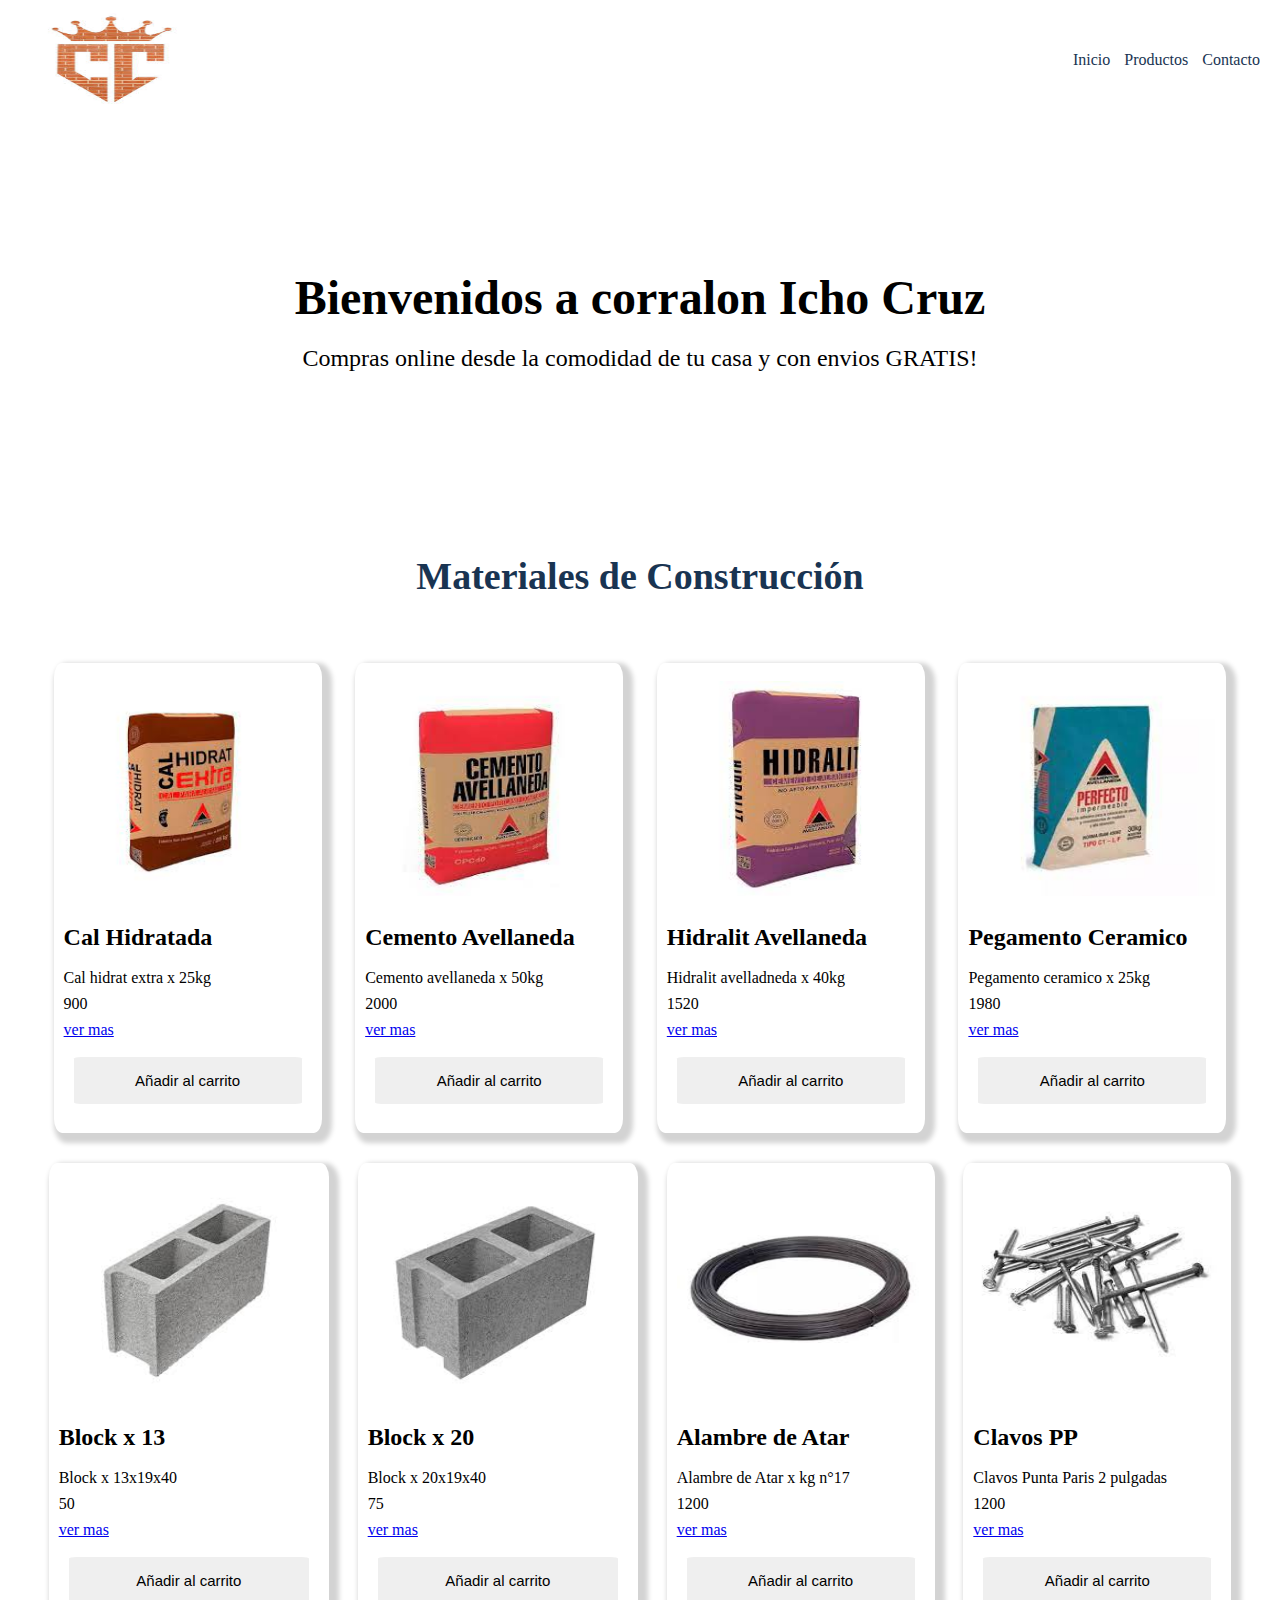
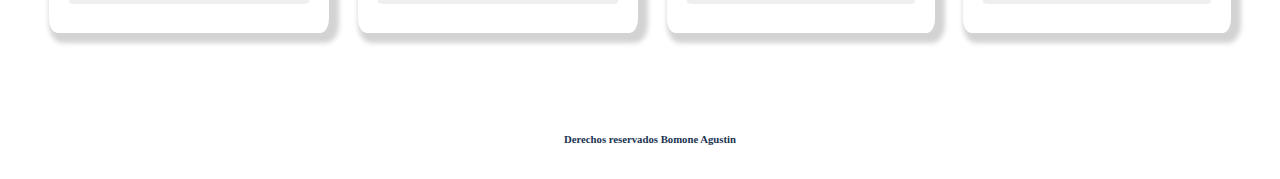
==== index.html @ a0a011be "primer commit" ====
<!DOCTYPE html>
<html lang="es">
<head>
    <meta charset="UTF-8">
    <meta http-equiv="X-UA-Compatible" content="IE=edge">
    <meta name="viewport" content="width=device-width, initial-scale=1.0">
    <link href="https://cdn.jsdelivr.net/npm/bootstrap@5.3.0-alpha3/dist/css/bootstrap.min.css" rel="stylesheet" integrity="sha384-KK94CHFLLe+nY2dmCWGMq91rCGa5gtU4mk92HdvYe+M/SXH301p5ILy+dN9+nJOZ" crossorigin="anonymous">
    <script src="https://cdn.jsdelivr.net/npm/bootstrap@5.3.0-alpha3/dist/js/bootstrap.bundle.min.js" integrity="sha384-ENjdO4Dr2bkBIFxQpeoTz1HIcje39Wm4jDKdf19U8gI4ddQ3GYNS7NTKfAdVQSZe" crossorigin="anonymous"></script>
    <link rel="stylesheet" href="./estilos/estilos.css">
    <title>Corralon</title>
     
</head>

<body>
    <header>
        <img src="./multimedia/logo.jpg" width="200" height="100" alt="">
        
        <nav>
            <ul>
                <li><a href="a">Inicio</a></li><li>
                <li><a href="a">Productos</a></li>
                <li><a href="a">Contacto</a></li>
            </ul>
        </nav>
    </header>

    <main>
        <section class="fondo">
            <h2>Bienvenidos a corralon Icho Cruz</h2>
            <p>Compras online desde la comodidad de tu casa y con envios GRATIS!</p>
            


        </section>

        <H2>Materiales de Construcción</H2>

        <section class="MatCons" id="contenedorPro">
            <!--<div class="producto">
                <img src="" alt="producto">
                <h3>Nombre del producto</h3>
                <p>Descripcion del producto</p>
                <a href="a">ver mas</a>
                <button class="btn">Añadir al carrito</button>
            </div>
            <div class="producto">
                <img src="" alt="producto">
                <h3>Nombre del producto</h3>
                <p>Descripcion del producto</p>
                <a href="a">ver mas</a>
                <button class="btn">Añadir al carrito</button>
            </div>
            <div class="producto">
                <img src="" alt="producto">
                <h3>Nombre del producto</h3>
                <p>Descripcion del producto</p>
                <a href="a">ver mas</a>
                <button class="btn">Añadir al carrito</button>
            </div>
            <div class="producto">
                <img src="" alt="producto">
                <h3>Nombre del producto</h3>
                <p>Descripcion del producto</p>
                <a href="a">ver mas</a>
                <button class="btn">Añadir al carrito</button>
            </div> -->

        </section>

    </main>
  <script src="./js/array.js"></script>
</body>
<footer>
    <h6>Derechos reservados Bomone Agustin</h6>
</footer>
</html>
---- estilos/estilos.css ----
body{
    font font-family: Arial, sans-serif;
    margin: 0;
    padding: 0;
    background-color:white;
}

header{
    background-color: #fff;
    color: #193452;
    padding: 10px;
    display: flex;
    justify-content: space-between;
    align-items: center;
    height: 100px;
}

h1{
    letter-spacing: 10px;
    margin-left: 100px;
}

nav ul{
    list-style: none;
    margin: 0;
    padding: 0;
}

nav ul li a{
    color: #193452;
    text-decoration: none;
    margin-right: 10px;
    
}

li{
    display: inline;
    
}

.fondo{
    background-image: url('https://bit.ly/3molYkv');
    background-position: center;
    color: black;
    padding: 150px 0;
    text-align: center;
   
    
}

.fondo h2{
    color: black;
    font-size: 48px;
    margin: 0;
}

.fondo p{
    font-size: 24px;
    margin: 20px 0 0 0;
}

h2{
    text-align: center;
    font-size: 38px;
    color: #193452;
}

.MatCons{
    margin: 50px 0;
    padding: 0 20px;
    display: flex;
    justify-content: space-evenly;
    flex-wrap: wrap;
    
}

.producto{
    display: flex;
    flex-direction: column;
    justify-content: space-evenly;
    min-width: 20%;
    height:450px;
    box-shadow: 5px 5px 5px 5px #0505052d;
    padding: 10px;
    border-radius: 3%;
    margin: 15px 0;
}

.producto:hover{
    border: 2px solid #193452;
}

.producto img{
    display:block;
    width: 100%;
    height: 215px;
}

.producto h3{
    font-size: 24px;
    margin: 20px 0 10px 0;
}

.producto p{
    font-size: 16px;
    margin: 0;
}

.btn{
    margin: 10px;
    padding: 15px;
    border-radius: 3%;
    cursor: pointer;
    color:black;
    font-size: 15px;
    border: none;
}

.btn:hover{
    border: 1px solid black;
}

footer{
    width: 100%;
    background-color: #fff;
    color: #193452;
    padding: 10px;
    text-align: center;
}
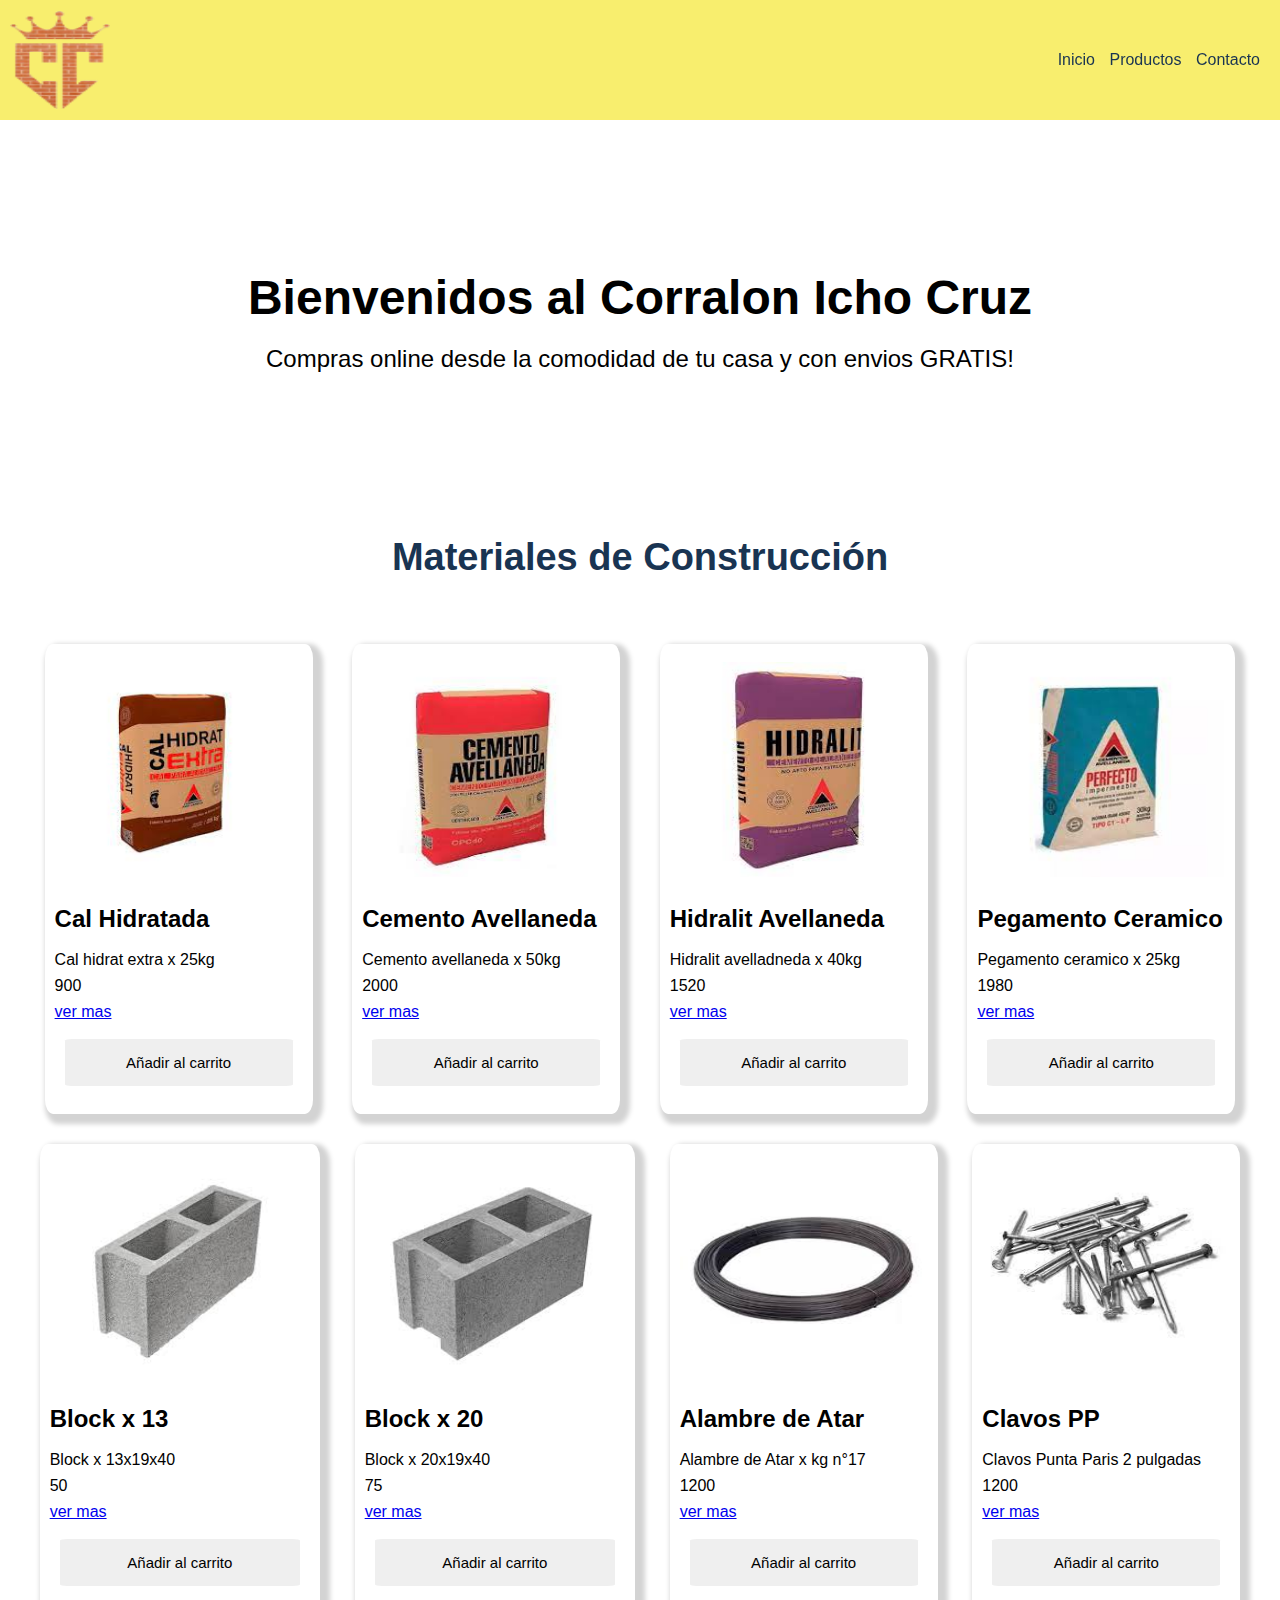
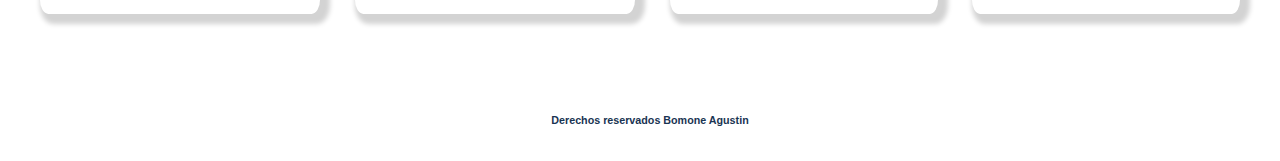
==== commit b801a19f: "primer modificacion y prueba de commit" ====
--- a/index.html
+++ b/index.html
@@ -8,17 +8,18 @@
     <script src="https://cdn.jsdelivr.net/npm/bootstrap@5.3.0-alpha3/dist/js/bootstrap.bundle.min.js" integrity="sha384-ENjdO4Dr2bkBIFxQpeoTz1HIcje39Wm4jDKdf19U8gI4ddQ3GYNS7NTKfAdVQSZe" crossorigin="anonymous"></script>
     <link rel="stylesheet" href="./estilos/estilos.css">
     <title>Corralon</title>
+    <link rel="icon" href="multimedia/logo.ico">
      
 </head>
 
 <body>
-    <header>
-        <img src="./multimedia/logo.jpg" width="200" height="100" alt="">
+    <header class="sticky">
+        <img src="./multimedia/logo.png" height="100px" width="100px" alt="logo">
         
         <nav>
             <ul>
-                <li><a href="a">Inicio</a></li><li>
-                <li><a href="a">Productos</a></li>
+                <li><a href="#">Inicio</a></li><li>
+                <li><a href="#titProd">Productos</a></li>
                 <li><a href="a">Contacto</a></li>
             </ul>
         </nav>
@@ -26,14 +27,11 @@
 
     <main>
         <section class="fondo">
-            <h2>Bienvenidos a corralon Icho Cruz</h2>
+            <h2>Bienvenidos al Corralon Icho Cruz</h2>
             <p>Compras online desde la comodidad de tu casa y con envios GRATIS!</p>
-            
-
-
         </section>
 
-        <H2>Materiales de Construcción</H2>
+        <H2 id="titProd">Materiales de Construcción</H2>
 
         <section class="MatCons" id="contenedorPro">
             <!--<div class="producto">
@@ -68,9 +66,9 @@
         </section>
 
     </main>
-  <script src="./js/array.js"></script>
+    <script src="./js/array.js"></script>
+    <footer>
+        <h6>Derechos reservados Bomone Agustin</h6>
+    </footer>
 </body>
-<footer>
-    <h6>Derechos reservados Bomone Agustin</h6>
-</footer>
 </html>--- a/estilos/estilos.css
+++ b/estilos/estilos.css
@@ -1,18 +1,23 @@
 body{
-    font font-family: Arial, sans-serif;
+    font-family: Arial, sans-serif;
     margin: 0;
     padding: 0;
-    background-color:white;
+}
+
+.sticky {
+    position: sticky;
+    top: 0;
+    z-index: 1000;
 }
 
 header{
-    background-color: #fff;
     color: #193452;
     padding: 10px;
     display: flex;
     justify-content: space-between;
     align-items: center;
     height: 100px;
+    background-color: rgba(247, 236, 91, 0.884);
 }
 
 h1{
@@ -30,12 +35,10 @@
     color: #193452;
     text-decoration: none;
     margin-right: 10px;
-    
 }
 
 li{
     display: inline;
-    
 }
 
 .fondo{
@@ -43,9 +46,7 @@
     background-position: center;
     color: black;
     padding: 150px 0;
-    text-align: center;
-   
-    
+    text-align: center;    
 }
 
 .fondo h2{
@@ -60,6 +61,7 @@
 }
 
 h2{
+    margin-top: 1%;
     text-align: center;
     font-size: 38px;
     color: #193452;
@@ -70,8 +72,7 @@
     padding: 0 20px;
     display: flex;
     justify-content: space-evenly;
-    flex-wrap: wrap;
-    
+    flex-wrap: wrap;  
 }
 
 .producto{
@@ -79,11 +80,11 @@
     flex-direction: column;
     justify-content: space-evenly;
     min-width: 20%;
-    height:450px;
+    height: 450px;
     box-shadow: 5px 5px 5px 5px #0505052d;
     padding: 10px;
     border-radius: 3%;
-    margin: 15px 0;
+    margin: 15px;
 }
 
 .producto:hover{
@@ -122,7 +123,6 @@
 
 footer{
     width: 100%;
-    background-color: #fff;
     color: #193452;
     padding: 10px;
     text-align: center;
